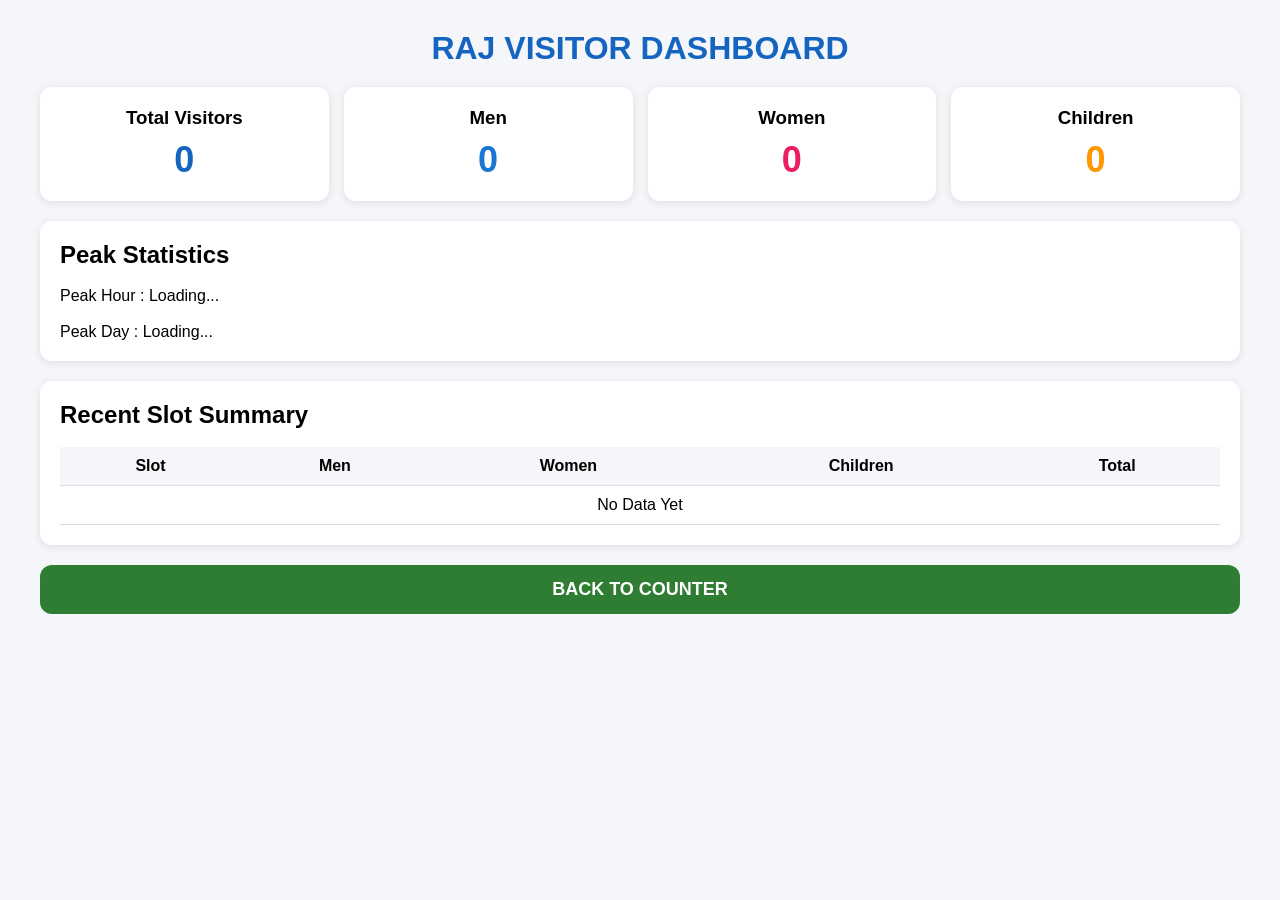
==== dashboard.html @ 58e648ba "Add initial dashboard HTML structure" ====
<!DOCTYPE html>
<html lang="en">

<head>
<meta charset="UTF-8">
<meta name="viewport" content="width=device-width, initial-scale=1.0">

<title>RAJ Visitor Dashboard</title>

<link rel="stylesheet" href="style.css">

<style>

.dashboard-container{
    max-width:1200px;
    margin:auto;
}

.dashboard-title{
    text-align:center;
    margin:20px 0;
    color:#1565c0;
}

.card-grid{
    display:grid;
    grid-template-columns:repeat(auto-fit,minmax(220px,1fr));
    gap:15px;
    margin-bottom:20px;
}

.stat-card{
    background:white;
    padding:20px;
    border-radius:12px;
    text-align:center;
    box-shadow:0 2px 8px rgba(0,0,0,0.1);
}

.stat-card h3{
    margin-bottom:10px;
}

.stat-value{
    font-size:36px;
    font-weight:bold;
}

.total{
    color:#1565c0;
}

.men{
    color:#1976d2;
}

.women{
    color:#e91e63;
}

.children{
    color:#ff9800;
}

.section-box{
    background:white;
    padding:20px;
    border-radius:12px;
    margin-bottom:20px;
    box-shadow:0 2px 8px rgba(0,0,0,0.1);
}

table{
    width:100%;
    border-collapse:collapse;
}

th,td{
    padding:10px;
    border-bottom:1px solid #ddd;
    text-align:center;
}

th{
    background:#f4f6f9;
}

#backBtn{
    width:100%;
    padding:14px;
    font-size:18px;
    font-weight:bold;
    background:#2e7d32;
    color:white;
    border:none;
    border-radius:12px;
    cursor:pointer;
}

</style>

</head>

<body>

<div class="dashboard-container">

<h1 class="dashboard-title">
RAJ VISITOR DASHBOARD
</h1>

<div class="card-grid">

<div class="stat-card">
<h3>Total Visitors</h3>
<div class="stat-value total" id="totalVisitorsCard">
0
</div>
</div>

<div class="stat-card">
<h3>Men</h3>
<div class="stat-value men" id="menVisitors">
0
</div>
</div>

<div class="stat-card">
<h3>Women</h3>
<div class="stat-value women" id="womenVisitors">
0
</div>
</div>

<div class="stat-card">
<h3>Children</h3>
<div class="stat-value children" id="childrenVisitors">
0
</div>
</div>

</div>

<div class="section-box">

<h2>Peak Statistics</h2>

<br>

<p>
Peak Hour :
<span id="peakHour">
Loading...
</span>
</p>

<br>

<p>
Peak Day :
<span id="peakDay">
Loading...
</span>
</p>

</div>

<div class="section-box">

<h2>Recent Slot Summary</h2>

<br>

<table>

<thead>
<tr>
<th>Slot</th>
<th>Men</th>
<th>Women</th>
<th>Children</th>
<th>Total</th>
</tr>
</thead>

<tbody id="recentTable">

<tr>
<td colspan="5">
No Data Yet
</td>
</tr>

</tbody>

</table>

</div>

<button id="backBtn"
onclick="window.location.href='index.html'">

BACK TO COUNTER

</button>

</div>

<script src="dashboard.js"></script>

</body>
</html>
---- style.css ----
*{
    margin:0;
    padding:0;
    box-sizing:border-box;
    font-family:Arial,sans-serif;
}

body{
    background:#f4f6f9;
    padding:10px;
}

.container{
    max-width:500px;
    margin:auto;
}

h1{
    text-align:center;
    margin-bottom:10px;
    color:#222;
    font-size:32px;
    font-weight:bold;
}

.slot-box{
    text-align:center;
    font-size:18px;
    font-weight:bold;
    margin-bottom:10px;
    color:#333;
}

.counter-card{
    background:white;
    padding:12px;
    border-radius:12px;
    margin-bottom:12px;
    box-shadow:0 2px 6px rgba(0,0,0,0.08);
}

.counter-card h2{
    text-align:center;
    margin-bottom:6px;
    font-size:20px;
    color:#222;
}

.count{
    text-align:center;
    font-size:28px;
    font-weight:bold;
    color:#0066cc;
    margin-bottom:10px;
}

.btn-grid{
    display:grid;
    grid-template-columns:repeat(3,1fr);
    gap:8px;
}

.btn-grid button{
    padding:10px;
    font-size:16px;
    font-weight:bold;
    border:none;
    border-radius:8px;
    background:#1976d2;
    color:white;
    cursor:pointer;
    transition:0.2s;
}

.btn-grid button:hover{
    opacity:0.9;
}

.total-box{
    text-align:center;
    background:white;
    padding:12px;
    border-radius:12px;
    margin-bottom:12px;
    box-shadow:0 2px 6px rgba(0,0,0,0.08);
}

.total-box div:first-child{
    font-size:16px;
    margin-bottom:5px;
}

#totalVisitors{
    font-size:36px;
    color:green;
    font-weight:bold;
}

#saveBtn{
    width:100%;
    padding:14px;
    font-size:18px;
    font-weight:bold;
    background:#2e7d32;
    color:white;
    border:none;
    border-radius:12px;
    cursor:pointer;
    transition:0.2s;
}

#saveBtn:hover{
    opacity:0.9;
}

@media (max-width:480px){

    h1{
        font-size:28px;
    }

    .counter-card h2{
        font-size:18px;
    }

    .count{
        font-size:26px;
    }

    .btn-grid button{
        font-size:15px;
        padding:9px;
    }

    #totalVisitors{
        font-size:32px;
    }

    #saveBtn{
        font-size:17px;  
    }
}
#dashboardBtn{
    width:100%;
    padding:14px;
    margin-top:10px;
    font-size:18px;
    font-weight:bold;
    background:#1565c0;
    color:white;
    border:none;
    border-radius:12px;
    cursor:pointer;
    transition:0.2s;
}

#dashboardBtn:hover{
    opacity:0.9;
}
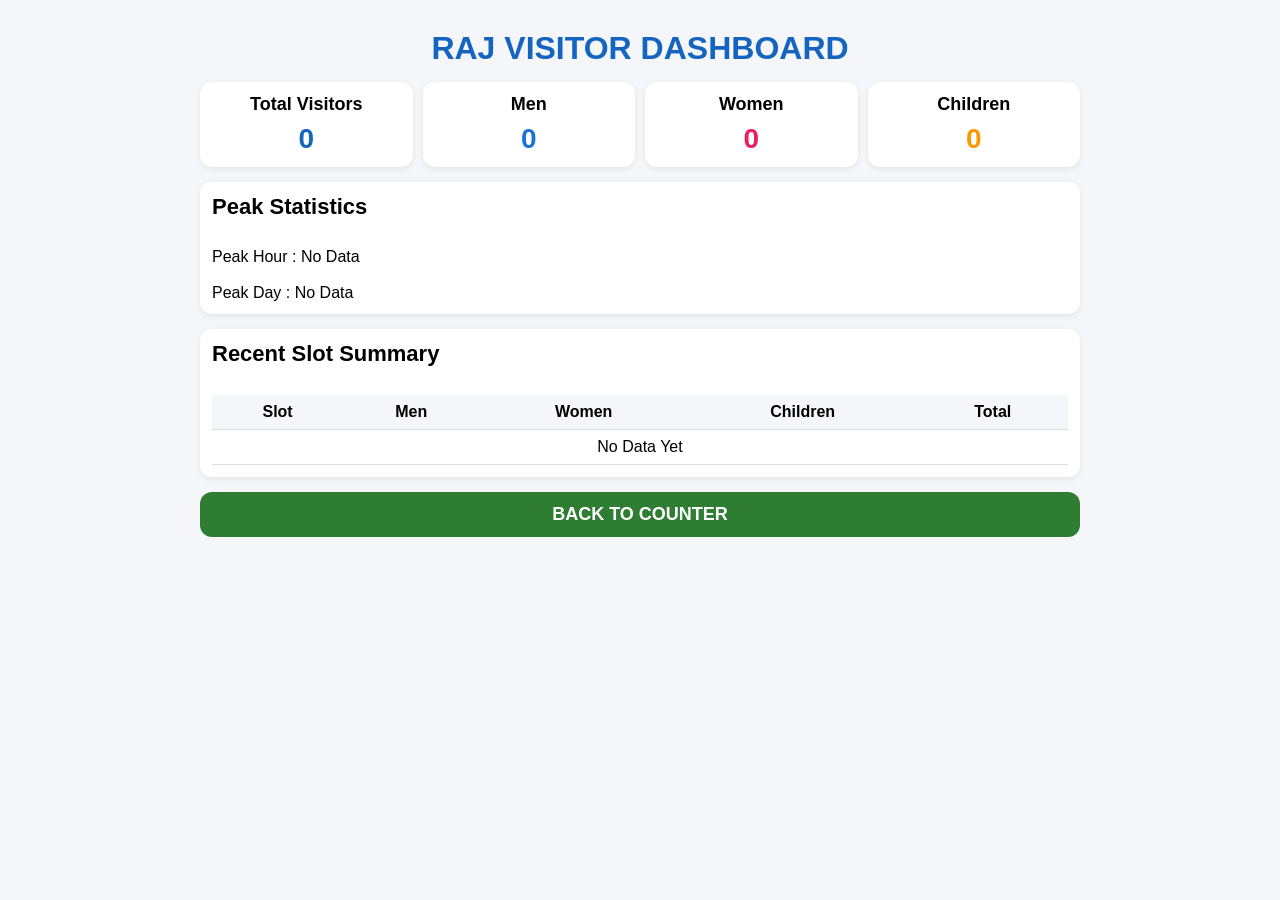
==== commit 44c6ae63: "Refactor dashboard styles for improved layout and spacing" ====
--- a/dashboard.html
+++ b/dashboard.html
@@ -10,39 +10,42 @@
 <link rel="stylesheet" href="style.css">
 
 <style>
-
 .dashboard-container{
-    max-width:1200px;
+    max-width:900px;
     margin:auto;
+    padding:10px;
 }
 
 .dashboard-title{
     text-align:center;
-    margin:20px 0;
+    margin:10px 0 15px;
     color:#1565c0;
+    font-size:32px;
+    font-weight:bold;
 }
 
 .card-grid{
     display:grid;
-    grid-template-columns:repeat(auto-fit,minmax(220px,1fr));
-    gap:15px;
-    margin-bottom:20px;
+    grid-template-columns:repeat(auto-fit,minmax(140px,1fr));
+    gap:10px;
+    margin-bottom:15px;
 }
 
 .stat-card{
     background:white;
-    padding:20px;
+    padding:12px;
     border-radius:12px;
     text-align:center;
-    box-shadow:0 2px 8px rgba(0,0,0,0.1);
+    box-shadow:0 2px 6px rgba(0,0,0,0.08);
 }
 
 .stat-card h3{
-    margin-bottom:10px;
+    margin-bottom:8px;
+    font-size:18px;
 }
 
 .stat-value{
-    font-size:36px;
+    font-size:28px;
     font-weight:bold;
 }
 
@@ -64,10 +67,15 @@
 
 .section-box{
     background:white;
-    padding:20px;
+    padding:12px;
     border-radius:12px;
-    margin-bottom:20px;
-    box-shadow:0 2px 8px rgba(0,0,0,0.1);
+    margin-bottom:15px;
+    box-shadow:0 2px 6px rgba(0,0,0,0.08);
+}
+
+.section-box h2{
+    font-size:22px;
+    margin-bottom:10px;
 }
 
 table{
@@ -76,7 +84,7 @@
 }
 
 th,td{
-    padding:10px;
+    padding:8px;
     border-bottom:1px solid #ddd;
     text-align:center;
 }
@@ -87,7 +95,7 @@
 
 #backBtn{
     width:100%;
-    padding:14px;
+    padding:12px;
     font-size:18px;
     font-weight:bold;
     background:#2e7d32;
@@ -96,6 +104,48 @@
     border-radius:12px;
     cursor:pointer;
 }
+
+@media (max-width:480px){
+
+    .dashboard-title{
+        font-size:24px;
+    }
+
+    .card-grid{
+        grid-template-columns:repeat(2,1fr);
+    }
+
+    .stat-card{
+        padding:10px;
+    }
+
+    .stat-card h3{
+        font-size:14px;
+    }
+
+    .stat-value{
+        font-size:22px;
+    }
+
+    .section-box{
+        padding:10px;
+    }
+
+    .section-box h2{
+        font-size:18px;
+    }
+
+    th,td{
+        font-size:12px;
+        padding:6px;
+    }
+
+    #backBtn{
+        font-size:16px;
+        padding:10px;
+    }
+}
+
 
 </style>
 
